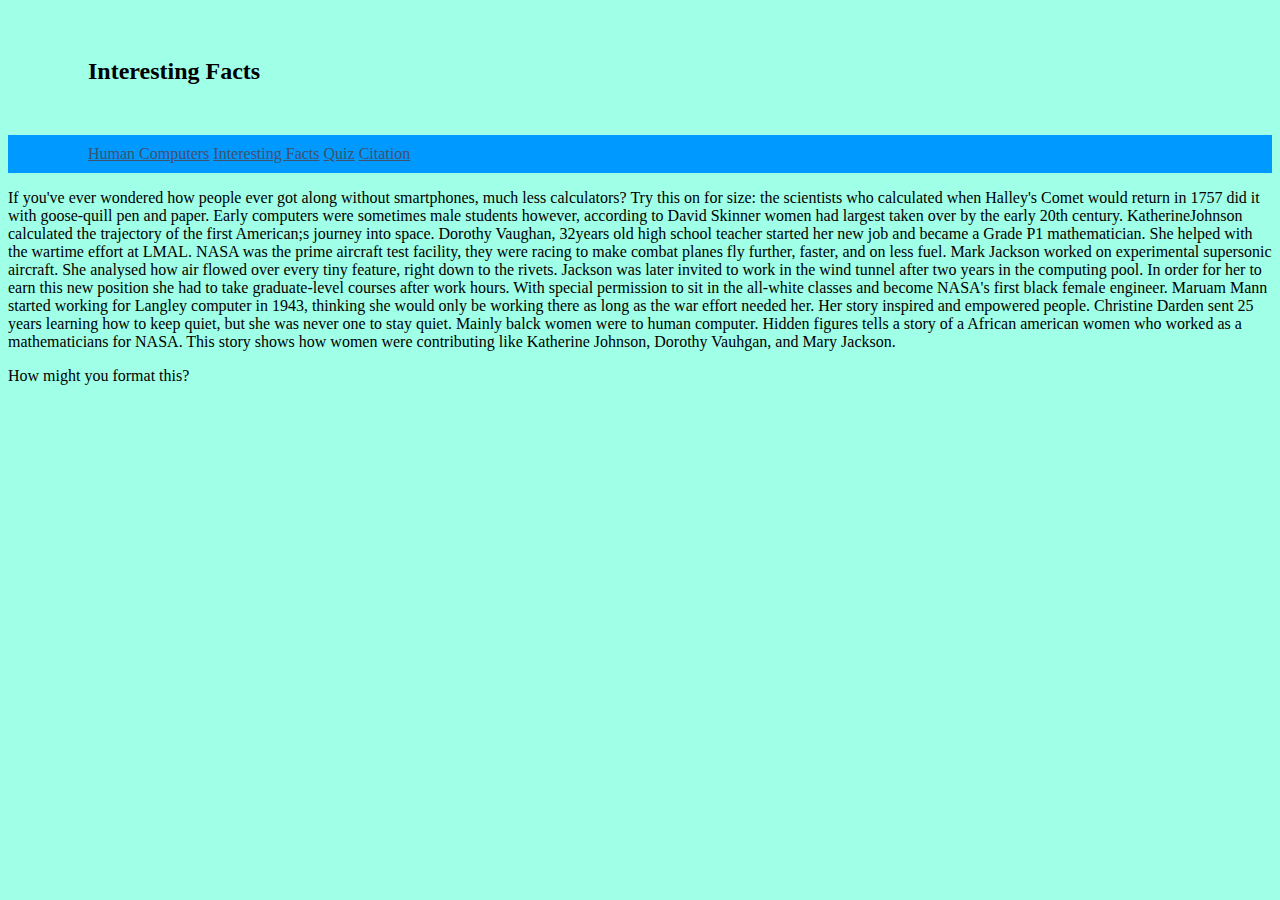
==== index.html @ 04bd2e8c "add infromation" ====
<!DOCTYPE html>
<html>
<head>
  <link rel="stylesheet" href="style.css">
  
  
  <!--Interesting Facts-->


</head>
<body>
  <div class="title">
    <h2>Interesting Facts</h2>
  </div>
  <div class="navigation">
    <a href="index.html">Human Computers</a>
    <a href="">Interesting Facts</a>
    <a href="">Quiz</a>
    <a href="">Citation</a>
  </div>
  <div>
    <p>If you've ever wondered how people ever got along without smartphones,
      much less calculators? Try this on for size: the scientists who calculated when 
      Halley's Comet would return in 1757 did it with goose-quill pen and paper. 
      Early computers were sometimes male students however, according to David Skinner 
      women had largest taken over by the early 20th century. KatherineJohnson calculated 
      the trajectory of the first American;s journey into space. Dorothy Vaughan, 32years 
      old high school teacher started her new job and became a Grade P1 mathematician. She 
      helped with the wartime effort at LMAL. NASA was the prime aircraft test facility, they 
      were racing to make combat planes fly further, faster, and on less fuel. Mark Jackson 
      worked on experimental supersonic aircraft. She analysed how air flowed over every tiny 
      feature, right down to the rivets. Jackson was later invited to work in the wind tunnel 
      after two years in the computing pool. In order for her to earn this new position she had 
      to take graduate-level courses after work hours. With special permission to sit in the 
      all-white classes and become NASA's first black female engineer. Maruam Mann started 
      working for Langley computer in 1943, thinking she would only be working there as long 
      as the war effort needed her. Her story inspired and empowered people. Christine Darden 
      sent 25 years learning how to keep quiet, but she was never one to stay quiet. Mainly balck 
      women were to human computer. Hidden figures tells a story of a African american women who 
      worked as a mathematicians for NASA. This story shows how women were contributing like Katherine 
      Johnson, Dorothy Vauhgan, and Mary Jackson.</p>
      
      <p>How might you format this?</p>
  </div>


  <script src="script.js"></script>
  
  
</body>
</html>
---- style.css ----
body {
  background-color: rgb(160, 255, 231);
}

h1 {

}

p {

}

a {
  color: rgb(63, 81, 109);
}

.title {
  padding: 30px 80px;
}

.navigation{
  padding: 10px 80px;
  background-color: rgb(0, 153, 255);
}
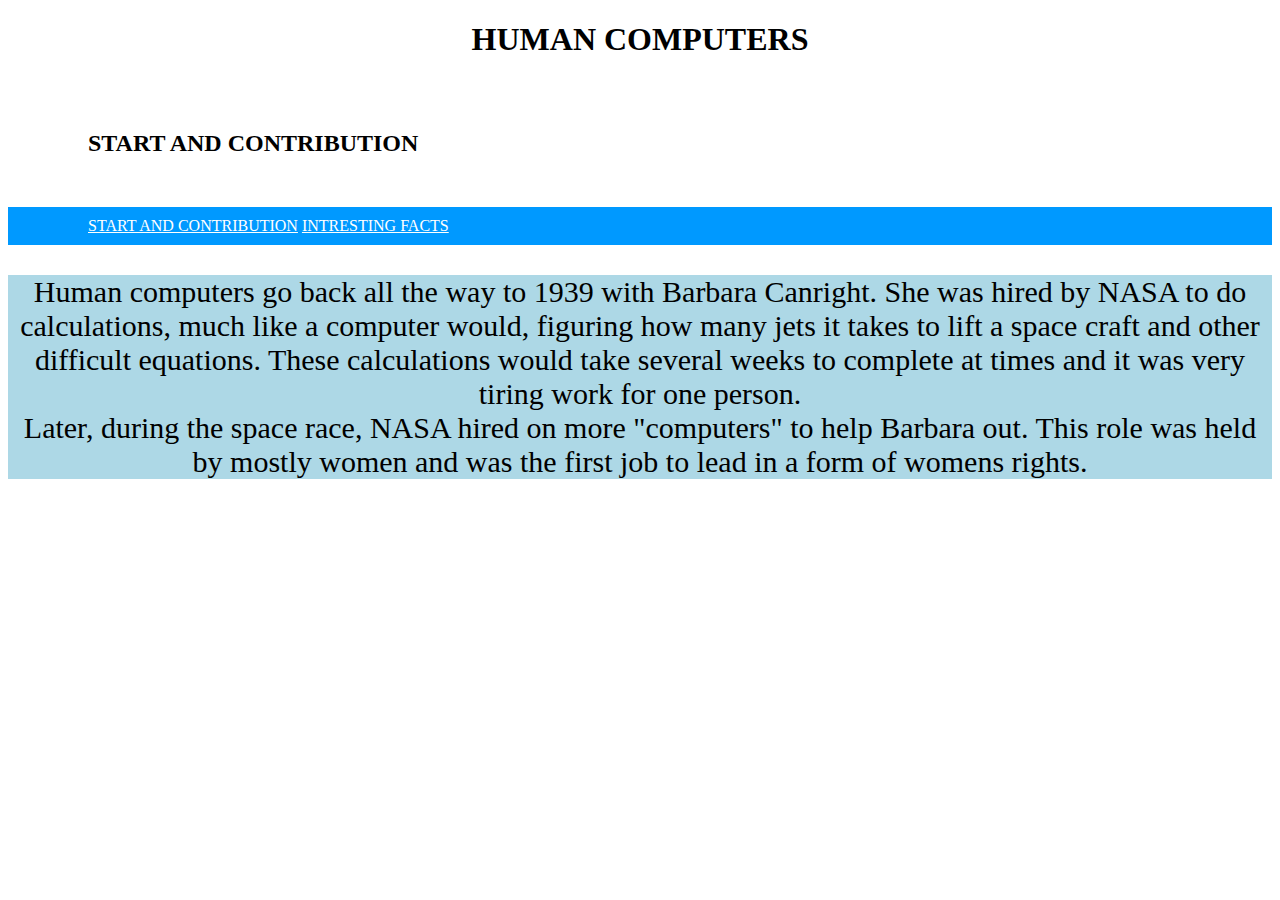
==== commit 0268011f: "basic format" ====
--- a/index.html
+++ b/index.html
@@ -1,50 +1,37 @@
 <!DOCTYPE html>
 <html>
 <head>
-  <link rel="stylesheet" href="style.css">
+    <link rel="stylesheet" href="style.css">
   
   
-  <!--Interesting Facts-->
+  <h1> HUMAN COMPUTERS </h1>
 
 
 </head>
 <body>
   <div class="title">
-    <h2>Interesting Facts</h2>
+    <h2>START AND CONTRIBUTION</h2>
   </div>
   <div class="navigation">
-    <a href="index.html">Human Computers</a>
-    <a href="">Interesting Facts</a>
-    <a href="">Quiz</a>
-    <a href="">Citation</a>
+    <a href="index.html">START AND CONTRIBUTION</a>
+    <a href="page1.html">INTRESTING FACTS</a>
   </div>
-  <div>
-    <p>If you've ever wondered how people ever got along without smartphones,
-      much less calculators? Try this on for size: the scientists who calculated when 
-      Halley's Comet would return in 1757 did it with goose-quill pen and paper. 
-      Early computers were sometimes male students however, according to David Skinner 
-      women had largest taken over by the early 20th century. KatherineJohnson calculated 
-      the trajectory of the first American;s journey into space. Dorothy Vaughan, 32years 
-      old high school teacher started her new job and became a Grade P1 mathematician. She 
-      helped with the wartime effort at LMAL. NASA was the prime aircraft test facility, they 
-      were racing to make combat planes fly further, faster, and on less fuel. Mark Jackson 
-      worked on experimental supersonic aircraft. She analysed how air flowed over every tiny 
-      feature, right down to the rivets. Jackson was later invited to work in the wind tunnel 
-      after two years in the computing pool. In order for her to earn this new position she had 
-      to take graduate-level courses after work hours. With special permission to sit in the 
-      all-white classes and become NASA's first black female engineer. Maruam Mann started 
-      working for Langley computer in 1943, thinking she would only be working there as long 
-      as the war effort needed her. Her story inspired and empowered people. Christine Darden 
-      sent 25 years learning how to keep quiet, but she was never one to stay quiet. Mainly balck 
-      women were to human computer. Hidden figures tells a story of a African american women who 
-      worked as a mathematicians for NASA. This story shows how women were contributing like Katherine 
-      Johnson, Dorothy Vauhgan, and Mary Jackson.</p>
-      
-      <p>How might you format this?</p>
+  <!-- Creation and contribution (page 1) -->
+  <div class="paragraph">
+    <p>Human computers go back all the way to 1939 with Barbara Canright.
+      She was hired by NASA to do calculations, much like a computer would, 
+      figuring how many jets it takes to lift a space craft and other 
+      difficult equations. These calculations would take several weeks to 
+      complete at times and it was very tiring work for one person.<br> Later, 
+      during the space race, NASA hired on more "computers" to help Barbara out.
+      This role was held by mostly women and was the first job to lead in a 
+      form of womens rights. 
+    </p>
+  
   </div>
 
 
-  <script src="script.js"></script>
+
   
   
 </body>
--- a/style.css
+++ b/style.css
@@ -1,21 +1,22 @@
-body {
-  background-color: rgb(160, 255, 231);
+
+
+h1 {
+ text-align: center;
 }
 
-h1 {
-
-}
-
-p {
-
+.paragraph {
+ text-align: center;
+ background-color: lightblue;
+ font-size: 30px;
 }
 
 a {
-  color: rgb(63, 81, 109);
+  color: white;
 }
 
 .title {
   padding: 30px 80px;
+  color: 
 }
 
 .navigation{
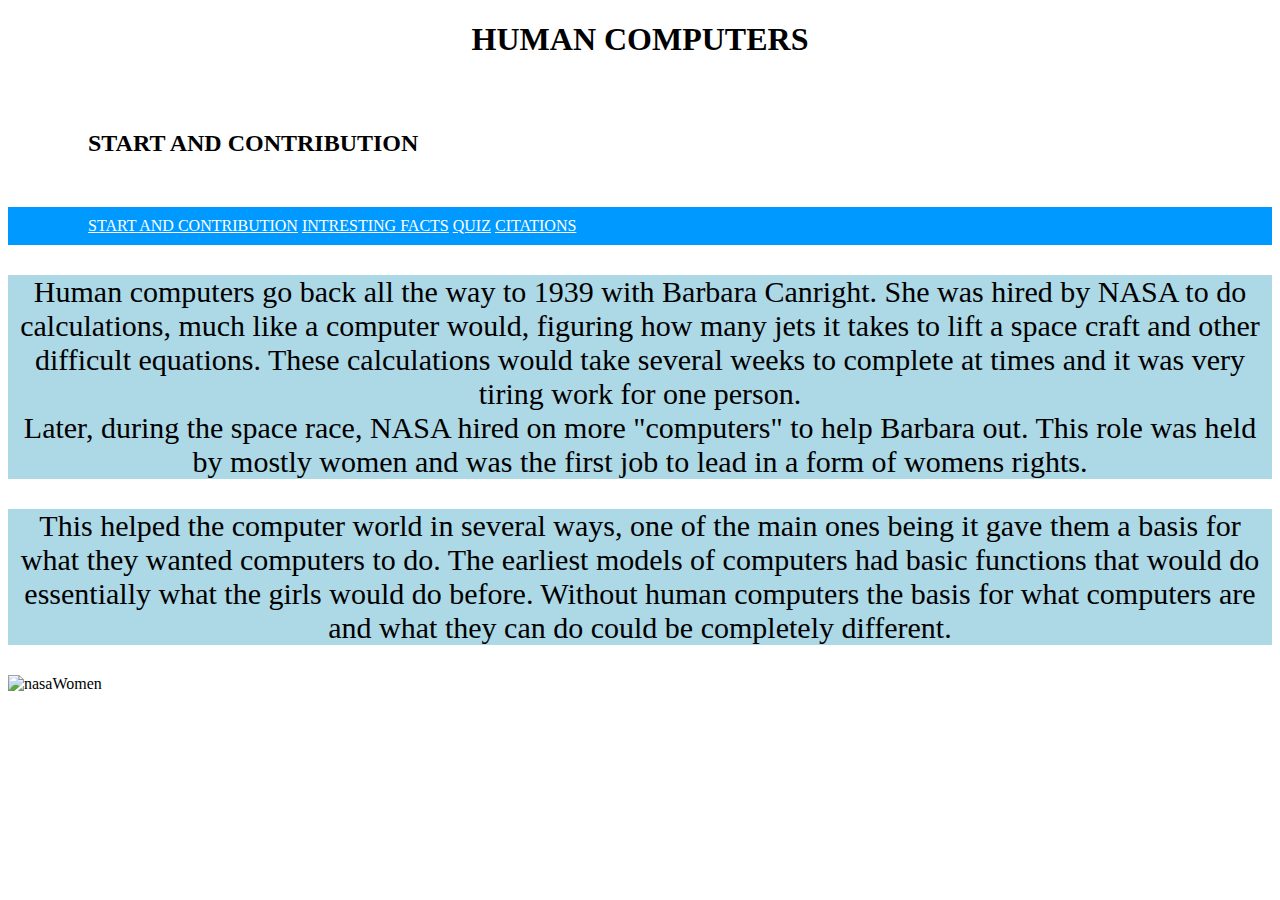
==== commit a48236e9: "kinda did stuff" ====
--- a/index.html
+++ b/index.html
@@ -14,9 +14,11 @@
   </div>
   <div class="navigation">
     <a href="index.html">START AND CONTRIBUTION</a>
-    <a href="page1.html">INTRESTING FACTS</a>
+    <a href="">INTRESTING FACTS</a>
+    <a href="page2.html">QUIZ</a>
+    <a href="">CITATIONS</a>
   </div>
-  <!-- Creation and contribution (page 1) -->
+ 
   <div class="paragraph">
     <p>Human computers go back all the way to 1939 with Barbara Canright.
       She was hired by NASA to do calculations, much like a computer would, 
@@ -27,8 +29,19 @@
       This role was held by mostly women and was the first job to lead in a 
       form of womens rights. 
     </p>
-  
   </div>
+  <div class="paragraph">
+    <p>This helped the computer world in several ways, one of the main ones being 
+      it gave them a basis for what they wanted computers to do. The earliest models
+      of computers had basic functions that would do essentially what the girls would
+      do before. Without human computers the basis for what computers are and what 
+      they can do could be completely different. 
+    </p>
+  </div>
+
+  <img src="340_sylvia-miller.jpg"
+        alt= "nasaWomen">
+
 
 
 
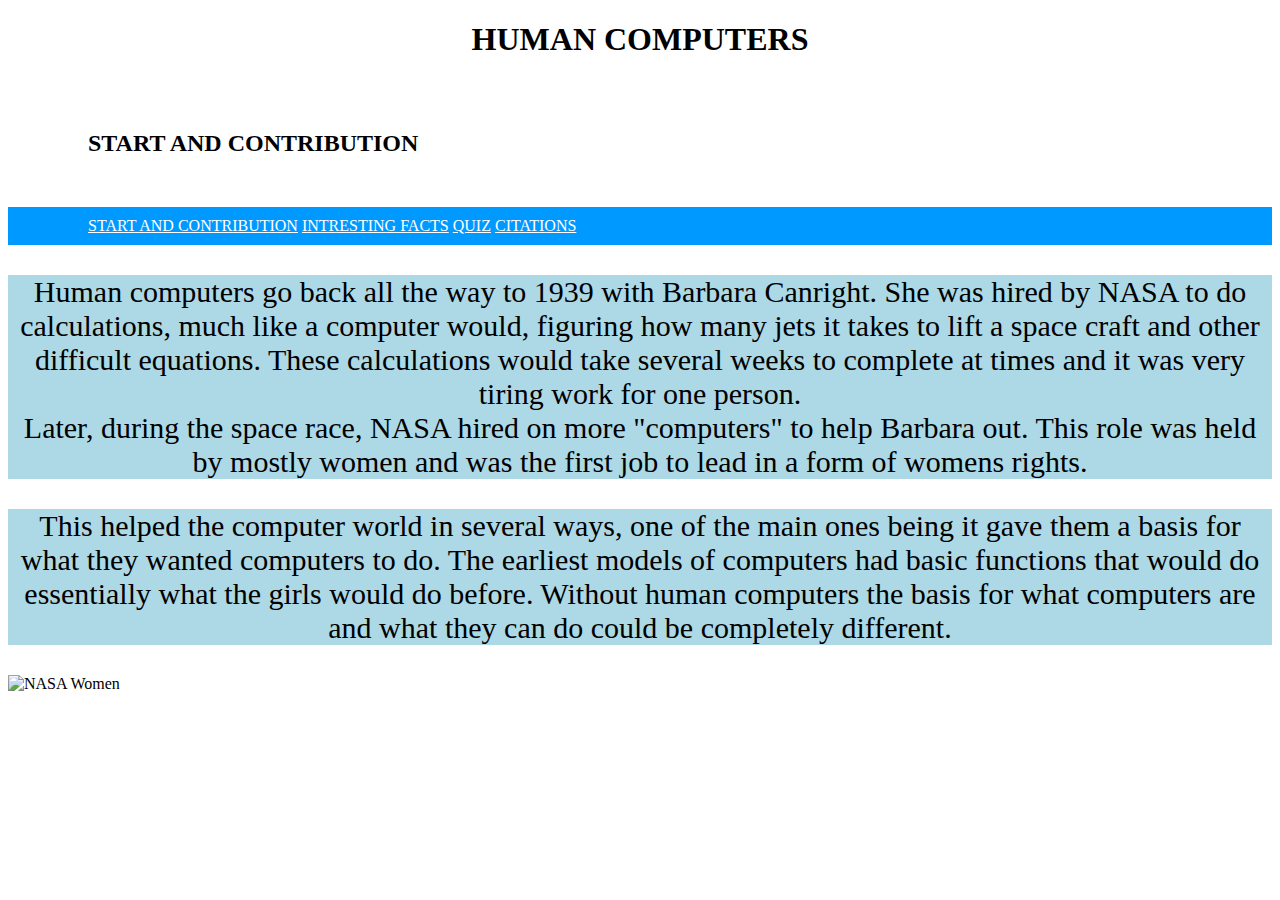
==== commit 8deafc0d: "Update index.html" ====
--- a/index.html
+++ b/index.html
@@ -40,7 +40,7 @@
   </div>
 
   <img src="340_sylvia-miller.jpg"
-        alt= "nasaWomen">
+        alt= "NASA Women">
 
 
 
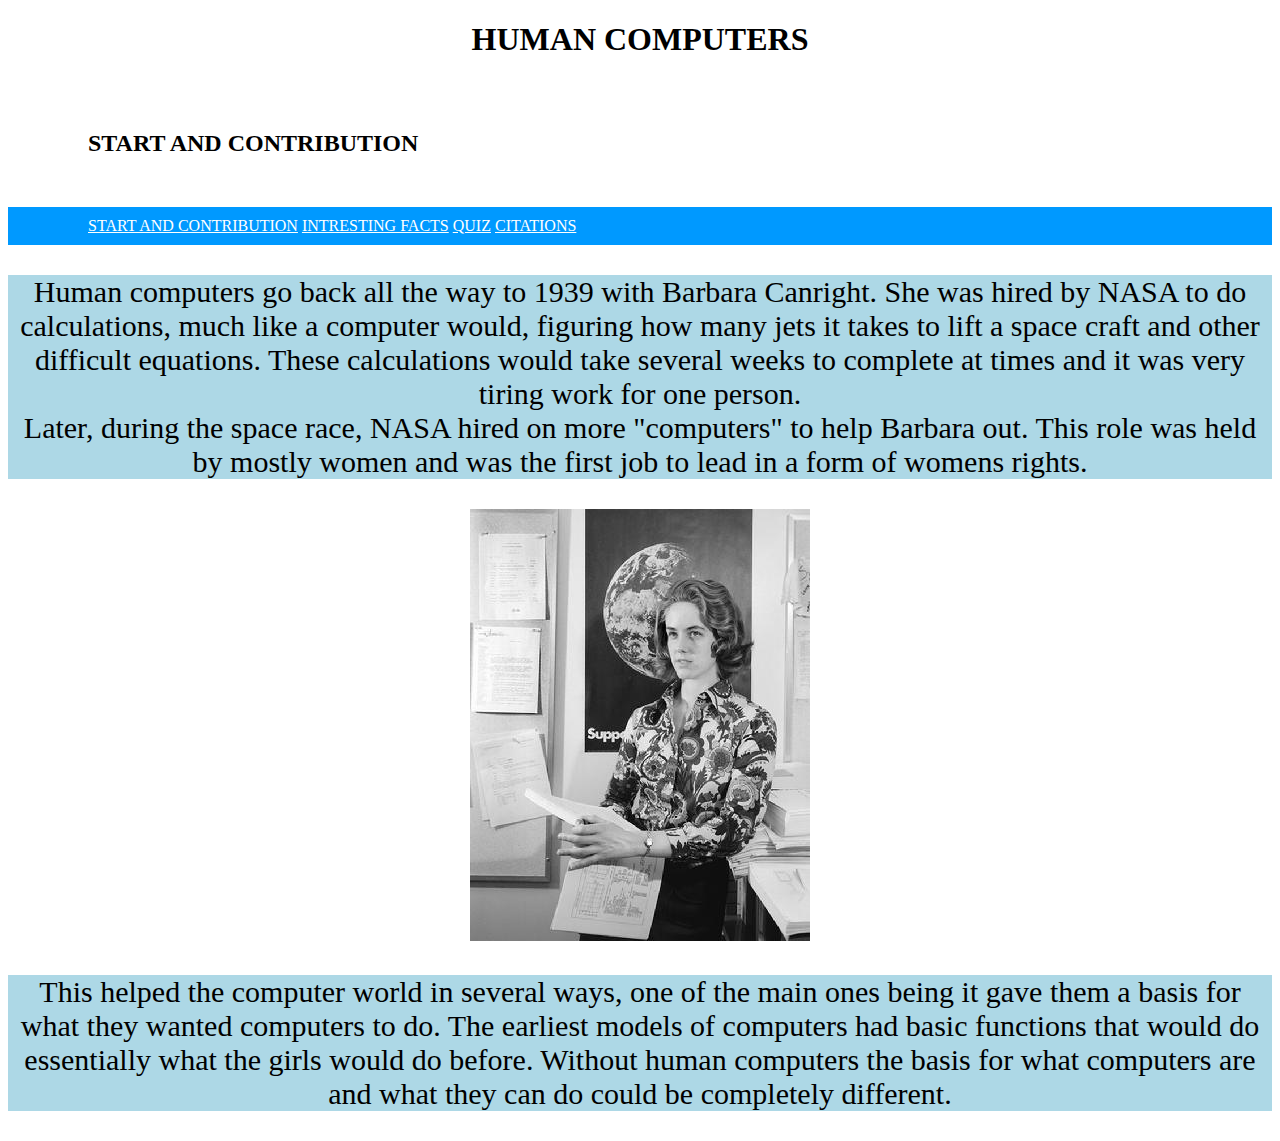
==== commit 71bc6fba: "started quiz actually" ====
--- a/index.html
+++ b/index.html
@@ -30,6 +30,12 @@
       form of womens rights. 
     </p>
   </div>
+
+<div class= "photo1">
+  <img src="340_sylvia-miller.jpg"
+  alt= "NASA Women">
+</div>
+
   <div class="paragraph">
     <p>This helped the computer world in several ways, one of the main ones being 
       it gave them a basis for what they wanted computers to do. The earliest models
@@ -39,8 +45,6 @@
     </p>
   </div>
 
-  <img src="340_sylvia-miller.jpg"
-        alt= "NASA Women">
 
 
 
--- a/style.css
+++ b/style.css
@@ -22,4 +22,8 @@
 .navigation{
   padding: 10px 80px;
   background-color: rgb(0, 153, 255);
+}
+
+.photo1 {
+  text-align: center;
 }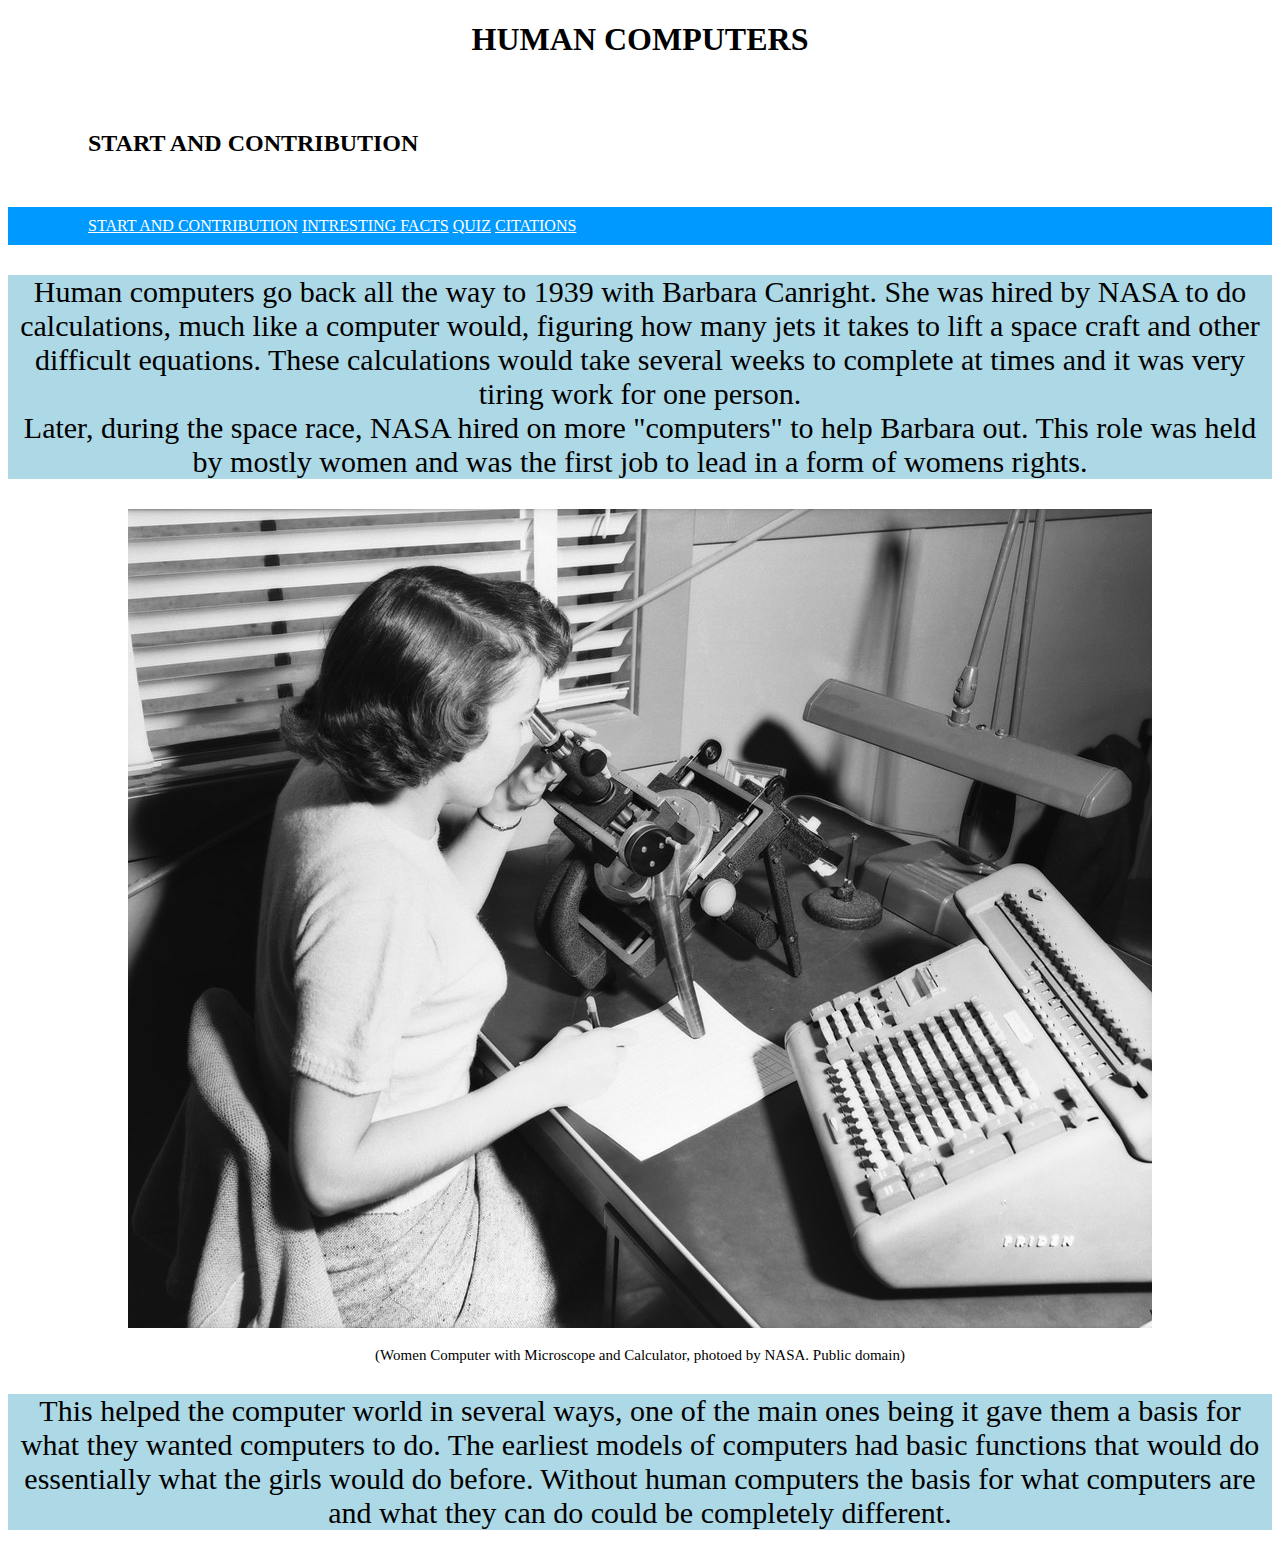
==== commit a5b9fdac: "finished quiz and final touches" ====
--- a/index.html
+++ b/index.html
@@ -32,8 +32,11 @@
   </div>
 
 <div class= "photo1">
-  <img src="340_sylvia-miller.jpg"
+  <img src="human-computer.jpg"
   alt= "NASA Women">
+</div>
+<div class="citation">
+  <p>(Women Computer with Microscope and Calculator, photoed by NASA. Public domain)</p>
 </div>
 
   <div class="paragraph">
--- a/style.css
+++ b/style.css
@@ -16,7 +16,6 @@
 
 .title {
   padding: 30px 80px;
-  color: 
 }
 
 .navigation{
@@ -26,4 +25,26 @@
 
 .photo1 {
   text-align: center;
+
+}
+
+.quizButton1, .quizButton2, .quizButton3{
+  background-color: white;
+  color: black;
+  border: 2px solid #4CAF50;
+  padding: 15px 32px;
+  text-align: center;
+  text-decoration: none;
+  font-size: 16px;
+  margin: 4px 2px;
+  display: inline-block;
+}
+
+.question{
+  font-size: 24px;
+}
+
+.citation {
+  font-size: 15px;
+  text-align: center;
 }